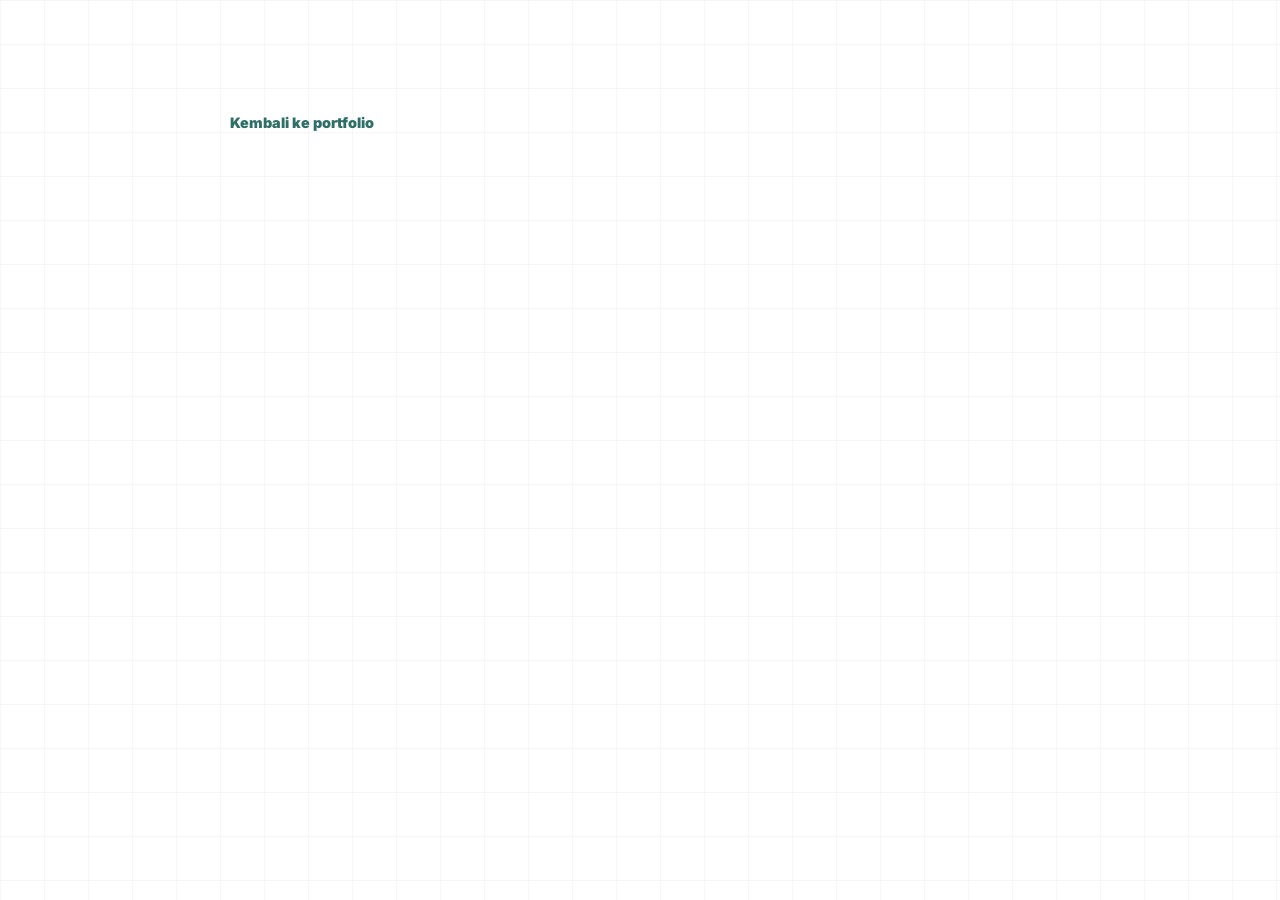
==== coding.html @ 18b26a3d "Update portfolio" ====
<!doctype html>
<html lang="id">
  <head>
    <meta charset="UTF-8" />
    <meta name="viewport" content="width=device-width, initial-scale=1.0" />
    <title>Coding & Dev | JerS7</title>
    <link rel="preconnect" href="https://fonts.googleapis.com" />
    <link rel="preconnect" href="https://fonts.gstatic.com" crossorigin />
    <link
      href="https://fonts.googleapis.com/css2?family=Inter:wght@400;500;600;700;800;900&display=swap"
      rel="stylesheet"
    />
    <link rel="stylesheet" href="styles.css" />
  </head>
  <body>
    <main class="detail-page">
      <div class="detail-shell">
        <a class="back-link" href="index.html">Kembali ke portfolio</a>
      </div>
    </main>
  </body>
</html>
---- styles.css ----
:root {
  color-scheme: light;
  --bg: #ffffff;
  --surface: #ffffff;
  --ink: #171717;
  --muted: #666666;
  --accent: #2f6f68;
  --accent-soft: #e8f4f1;
  --line: rgba(23, 23, 23, 0.14);
  --shadow: 7px 7px 0 rgba(47, 111, 104, 0.18);
}

* {
  box-sizing: border-box;
}

html {
  scroll-behavior: smooth;
}

body {
  margin: 0;
  min-height: 100vh;
  background:
    linear-gradient(rgba(23, 23, 23, 0.035) 1px, transparent 1px),
    linear-gradient(90deg, rgba(23, 23, 23, 0.035) 1px, transparent 1px),
    var(--bg);
  background-size: 44px 44px, 44px 44px, auto;
  color: var(--ink);
  font-family: Inter, Arial, Helvetica, sans-serif;
}

a {
  color: inherit;
  text-decoration: none;
}

.site-header {
  position: fixed;
  top: 0;
  left: 0;
  z-index: 20;
  display: flex;
  justify-content: center;
  width: 100%;
  padding: 22px 16px;
  background: transparent;
  pointer-events: none;
}

.page-switcher {
  display: flex;
  gap: 12px;
  background: transparent;
  pointer-events: auto;
  perspective: 700px;
}

.page-switcher button {
  display: inline-flex;
  align-items: center;
  justify-content: center;
  width: 46px;
  min-height: 42px;
  padding: 0;
  border: 1px solid var(--line);
  border-radius: 6px;
  background: rgba(255, 255, 255, 0.72);
  color: var(--ink);
  font: inherit;
  font-size: 0.92rem;
  font-weight: 800;
  backdrop-filter: blur(12px);
  cursor: pointer;
  transition:
    transform 180ms ease,
    color 180ms ease,
    border-color 180ms ease,
    background 180ms ease,
    box-shadow 180ms ease;
}

.page-switcher button:hover,
.page-switcher button:focus-visible,
.page-switcher button.is-active {
  border-color: var(--accent);
  background: var(--accent-soft);
  color: var(--ink);
  box-shadow: var(--shadow);
  transform: translate(-3px, -3px) rotateX(8deg) rotateY(-8deg);
  outline: none;
}

.page-switcher svg {
  width: 19px;
  height: 19px;
  fill: currentColor;
  flex: 0 0 auto;
}

.language-toggle {
  position: fixed;
  top: 22px;
  right: 24px;
  z-index: 21;
  display: inline-grid;
  width: 46px;
  min-height: 42px;
  place-items: center;
  border: 1px solid var(--line);
  border-radius: 6px;
  background: rgba(255, 255, 255, 0.72);
  color: var(--ink);
  font: inherit;
  font-size: 0.82rem;
  font-weight: 900;
  backdrop-filter: blur(12px);
  cursor: pointer;
  transition:
    transform 180ms ease,
    border-color 180ms ease,
    background 180ms ease,
    box-shadow 180ms ease;
}

.language-toggle:hover,
.language-toggle:focus-visible {
  border-color: var(--accent);
  background: var(--accent-soft);
  box-shadow: var(--shadow);
  transform: translate(-3px, -3px);
  outline: none;
}

.icon-dock {
  position: fixed;
  top: 50%;
  right: max(24px, calc((100vw - 820px) / 2 - 78px));
  z-index: 19;
  display: grid;
  gap: 12px;
  opacity: 0;
  pointer-events: none;
  transform: translateY(-44%);
  transition:
    opacity 220ms ease,
    transform 220ms ease;
}

.icon-dock.is-visible {
  opacity: 1;
  pointer-events: auto;
  transform: translateY(-50%);
}

.icon-dock a {
  display: grid;
  width: 48px;
  aspect-ratio: 1;
  place-items: center;
  border: 1px solid var(--line);
  border-radius: 6px;
  background: rgba(255, 255, 255, 0.78);
  color: var(--ink);
  backdrop-filter: blur(12px);
  transition:
    transform 180ms ease,
    border-color 180ms ease,
    background 180ms ease,
    box-shadow 180ms ease;
}

.icon-dock a:hover,
.icon-dock a:focus-visible {
  border-color: var(--accent);
  background: var(--accent-soft);
  box-shadow: var(--shadow);
  transform: translate(-3px, -3px);
  outline: none;
}

.icon-dock svg {
  width: 20px;
  height: 20px;
  fill: currentColor;
}

.welcome-section,
.content-section {
  width: min(820px, calc(100% - 32px));
  margin: 0 auto;
}

.welcome-section {
  display: grid;
  min-height: 100vh;
  place-items: center;
  padding: 130px 0 82px;
  text-align: center;
}

.eyebrow {
  margin: 0 0 14px;
  color: var(--accent);
  font-size: 0.78rem;
  font-weight: 900;
  letter-spacing: 0.1em;
  text-transform: uppercase;
}

h1,
h2,
h3,
p,
summary {
  overflow-wrap: anywhere;
}

h1 {
  margin: 0;
  font-size: clamp(4rem, 15vw, 10rem);
  line-height: 0.82;
  letter-spacing: 0;
  text-shadow: 0 16px 50px rgba(47, 111, 104, 0.12);
}

h2 {
  margin: 0;
  font-size: clamp(2.2rem, 7vw, 4.8rem);
  line-height: 0.95;
  letter-spacing: 0;
}

h3 {
  margin: 0 0 16px;
  font-size: clamp(1.45rem, 3vw, 2.2rem);
}

.welcome-text {
  max-width: 680px;
  margin: 28px auto 0;
  color: var(--muted);
  font-size: clamp(1rem, 2vw, 1.18rem);
  line-height: 1.8;
}

.section-divider {
  display: flex;
  align-items: center;
  justify-content: center;
  width: min(820px, calc(100% - 32px));
  height: 110px;
  margin: 0 auto;
}

.section-divider span {
  display: block;
  width: 100%;
  height: 1px;
  background: linear-gradient(90deg, transparent, var(--line), var(--accent), var(--line), transparent);
}

.content-section {
  padding: 84px 0;
}

.section-heading {
  max-width: 600px;
  margin-bottom: 34px;
}

.section-heading.centered {
  margin-right: auto;
  margin-left: auto;
  text-align: center;
}

.intro-grid {
  display: grid;
  grid-template-columns: minmax(0, 1fr) 240px;
  gap: 48px;
  align-items: center;
}

.label {
  margin: 34px 0 10px;
  color: var(--accent);
  font-size: 0.82rem;
  font-weight: 900;
  text-transform: uppercase;
}

.intro-copy p:not(.label),
.qa-list p,
.what-list p {
  color: var(--muted);
  line-height: 1.75;
}

.photo-space {
  margin: 0;
}

.photo-placeholder {
  display: grid;
  width: min(100%, 230px);
  aspect-ratio: 1;
  place-items: center;
  border: 1px solid var(--line);
  border-radius: 50%;
  background: #f5f5f3;
  color: var(--muted);
  font-weight: 800;
  overflow: hidden;
}

.photo-placeholder img {
  width: 100%;
  height: 100%;
  object-fit: cover;
}

.photo-space figcaption {
  margin-top: 12px;
  color: var(--muted);
  font-size: 0.88rem;
  line-height: 1.5;
}

.what-list {
  display: grid;
  gap: 0;
  border-top: 1px solid var(--line);
}

.what-list article {
  display: grid;
  grid-template-columns: 52px minmax(0, 0.75fr) minmax(0, 1.05fr) auto;
  gap: 22px;
  align-items: baseline;
  padding: 24px 0;
  border-bottom: 1px solid var(--line);
}

.what-list span {
  color: var(--accent);
  font-size: 0.82rem;
  font-weight: 900;
}

.what-list h3 {
  margin: 0;
  font-size: clamp(1.1rem, 2vw, 1.45rem);
}

.what-list p {
  margin: 0;
}

.what-list a,
.detail-link {
  color: var(--accent);
  font-size: 0.88rem;
  font-weight: 900;
  white-space: nowrap;
}

.detail-page {
  min-height: 100vh;
  padding: 112px 16px 72px;
}

.detail-shell {
  width: min(820px, 100%);
  margin: 0 auto;
}

.detail-header {
  margin-bottom: 54px;
}

.back-link {
  display: inline-flex;
  margin-bottom: 28px;
  color: var(--accent);
  font-size: 0.9rem;
  font-weight: 900;
}

.detail-header p {
  max-width: 640px;
  color: var(--muted);
  line-height: 1.75;
}

.detail-grid {
  display: grid;
  gap: 18px;
}

.detail-card {
  padding: 24px 0;
  border-top: 1px solid var(--line);
}

.detail-card:last-child {
  border-bottom: 1px solid var(--line);
}

.detail-card p {
  color: var(--muted);
  line-height: 1.75;
}

.qa-list {
  display: grid;
  gap: 14px;
  max-width: 820px;
  margin: 0 auto;
}

.qa-list details {
  padding: 0 20px;
  border: 1px solid var(--line);
  border-radius: 8px;
  background: var(--surface);
}

.qa-list summary {
  cursor: pointer;
  padding: 20px 0;
  color: var(--ink);
  font-weight: 900;
  list-style: none;
}

.qa-list summary::-webkit-details-marker {
  display: none;
}

.qa-list summary::after {
  content: "+";
  float: right;
  color: var(--accent);
  font-size: 1.35rem;
  line-height: 1;
}

.qa-list details[open] summary::after {
  content: "-";
}

.qa-list p {
  margin: 0;
  padding: 0 0 20px;
}

.site-footer {
  position: relative;
  display: grid;
  min-height: 320px;
  margin-top: 72px;
  padding: 64px 16px 0;
  align-items: start;
  justify-items: center;
  overflow: hidden;
  text-align: center;
  font-size: 0.94rem;
}

.footer-wave {
  position: absolute;
  right: 0;
  bottom: 0;
  left: 0;
  height: 210px;
  overflow: hidden;
  background: linear-gradient(to bottom, transparent, #f8faf8 42%, #ffffff);
}

.footer-wave::before,
.footer-wave::after {
  position: absolute;
  inset: 0;
  content: "";
  pointer-events: none;
}

.footer-wave::before {
  background:
    radial-gradient(ellipse at 28% 70%, rgba(47, 111, 104, 0.1), transparent 34%),
    radial-gradient(ellipse at 70% 54%, rgba(23, 23, 23, 0.07), transparent 30%);
}

.footer-wave::after {
  background:
    linear-gradient(to bottom, var(--bg), transparent 20%, transparent 88%, var(--bg)),
    linear-gradient(to right, var(--bg), transparent 16%, transparent 84%, var(--bg));
}

.dense-dots,
.dense-dots::before,
.dense-dots::after {
  position: absolute;
  inset: -46px -28px;
  background-image: radial-gradient(circle, rgba(23, 23, 23, 0.58) 1.25px, transparent 1.55px);
  background-size: 10px 10px;
}

.dense-dots {
  opacity: 0.72;
  transform: perspective(520px) rotateX(58deg) translateY(24px) scale(1.08);
  animation: dots-drift 18s ease-in-out infinite;
  mask-image:
    radial-gradient(ellipse at 20% 54%, black 0 18%, transparent 38%),
    radial-gradient(ellipse at 48% 48%, black 0 26%, transparent 48%),
    radial-gradient(ellipse at 78% 58%, black 0 20%, transparent 40%),
    linear-gradient(black, black);
}

.dense-dots::before {
  opacity: 0.42;
  transform: translateY(-24px) skewY(-4deg);
  animation: dots-stream 22s linear infinite;
}

.dense-dots::after {
  opacity: 0.3;
  transform: translateY(28px) skewY(5deg);
  animation: dots-stream 26s linear infinite reverse;
}

.copyright {
  position: relative;
  z-index: 1;
  max-width: min(560px, calc(100% - 32px));
  margin: 0;
  color: var(--ink);
  font-weight: 900;
  line-height: 1.6;
  text-shadow:
    0 1px 0 rgba(255, 255, 255, 0.95),
    0 12px 32px rgba(255, 255, 255, 0.92);
}

@keyframes dots-drift {
  0%,
  100% {
    transform: perspective(520px) rotateX(58deg) translate3d(-10px, 30px, 0) scale(1.08);
  }

  50% {
    transform: perspective(520px) rotateX(58deg) translate3d(10px, 12px, 0) scale(1.1);
  }
}

@keyframes dots-stream {
  from {
    background-position: 0 0;
  }

  to {
    background-position: 80px 40px;
  }
}

.reveal {
  opacity: 0;
  transform: translateY(22px);
  transition:
    opacity 700ms ease,
    transform 700ms ease;
}

.reveal.is-visible {
  opacity: 1;
  transform: translateY(0);
}

@media (prefers-reduced-motion: reduce) {
  *,
  *::before,
  *::after {
    scroll-behavior: auto !important;
    transition-duration: 1ms !important;
    animation-duration: 1ms !important;
  }
}

@media (max-width: 820px) {
  .site-header {
    padding-top: 14px;
  }

  .language-toggle {
    top: 14px;
    right: 16px;
    width: 42px;
    min-height: 38px;
  }

  .page-switcher {
    width: min(calc(100% - 62px), 430px);
    overflow-x: auto;
  }

  .page-switcher button {
    flex: 0 0 42px;
  }

  .welcome-section {
    min-height: 88vh;
    padding-top: 112px;
  }

  .content-section {
    padding: 64px 0;
  }

  .intro-grid {
    grid-template-columns: 1fr;
    gap: 30px;
  }

  .photo-space {
    max-width: 260px;
  }

  .icon-dock {
    top: auto;
    right: 16px;
    bottom: 18px;
    grid-auto-flow: column;
    transform: none;
  }

  .icon-dock.is-visible {
    transform: none;
  }

  .what-list article {
    grid-template-columns: 42px 1fr;
    gap: 12px 18px;
  }

  .what-list p,
  .what-list a {
    grid-column: 2;
  }
}

@media (max-width: 520px) {
  .page-switcher {
    gap: 6px;
  }

  .page-switcher button {
    min-height: 38px;
    width: 42px;
    padding: 0;
    font-size: 0.82rem;
  }

  .section-divider {
    height: 74px;
  }

  .icon-dock a {
    width: 44px;
  }

}
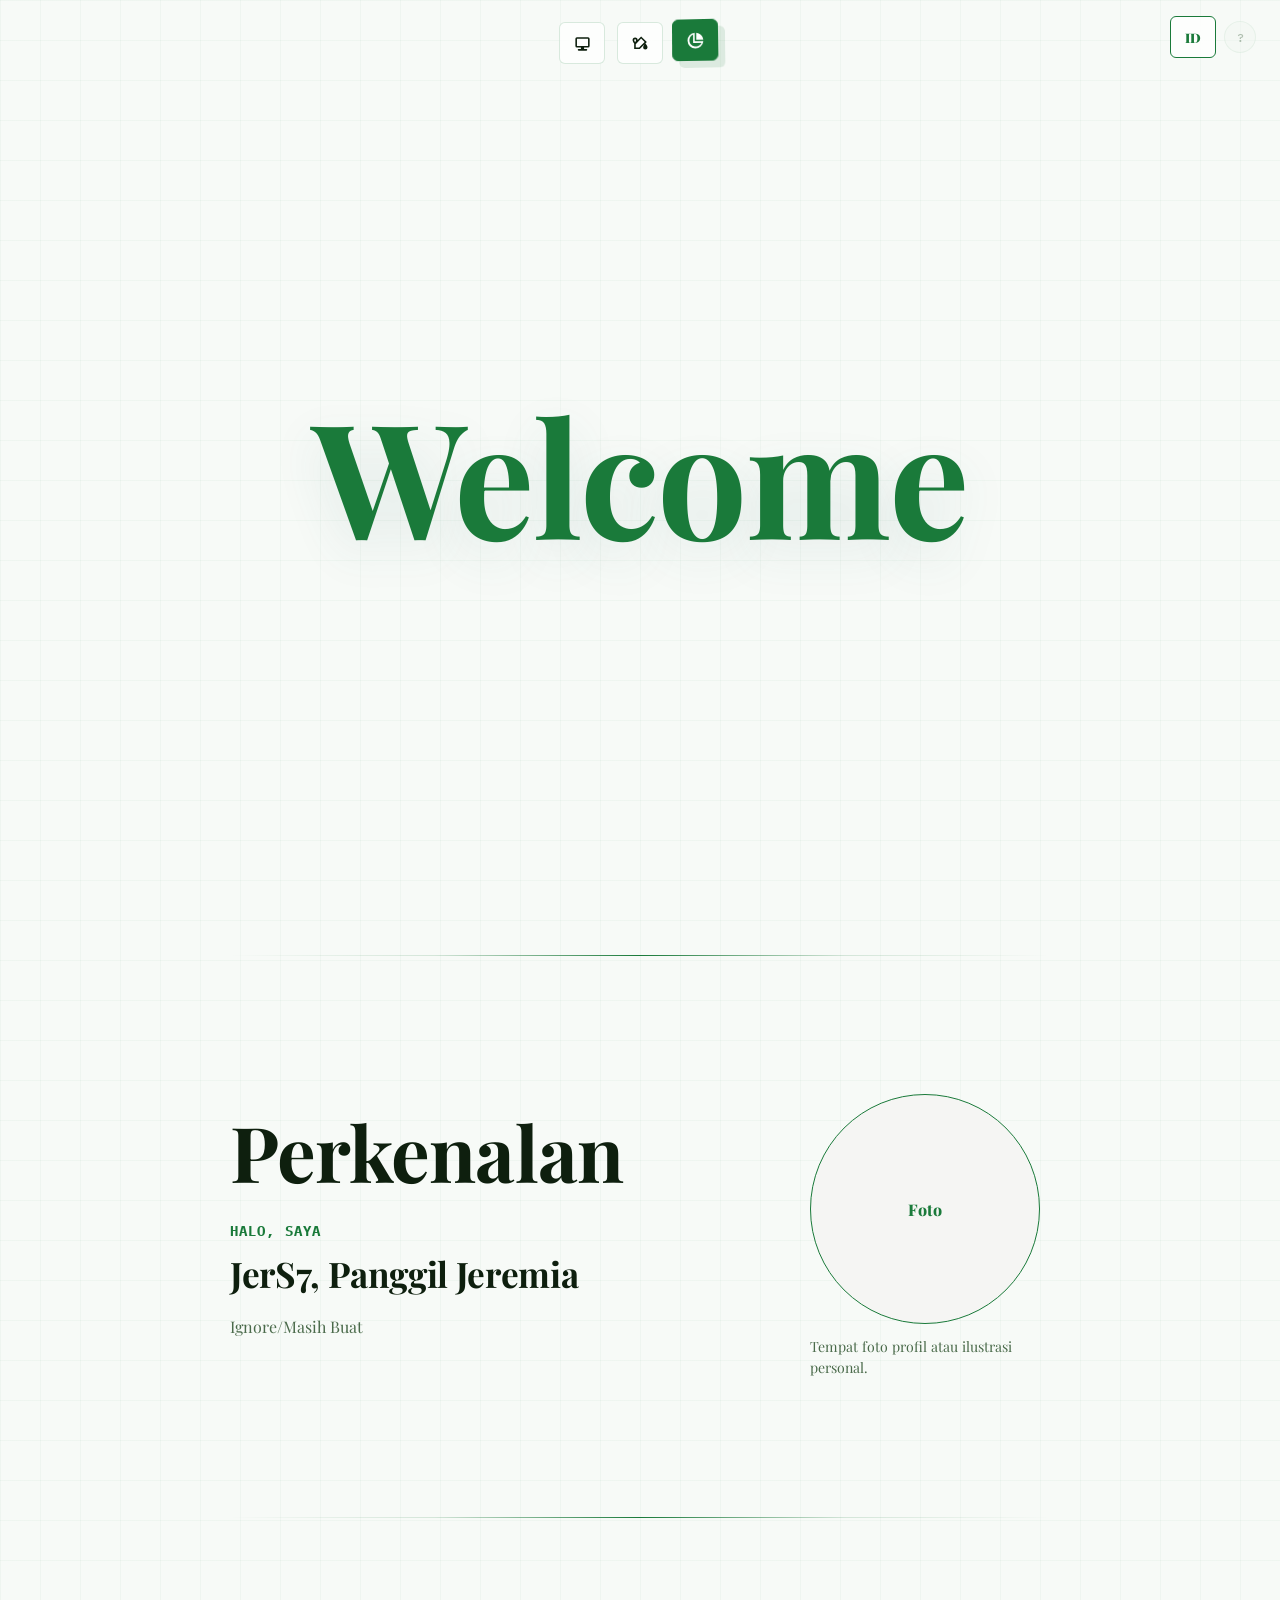
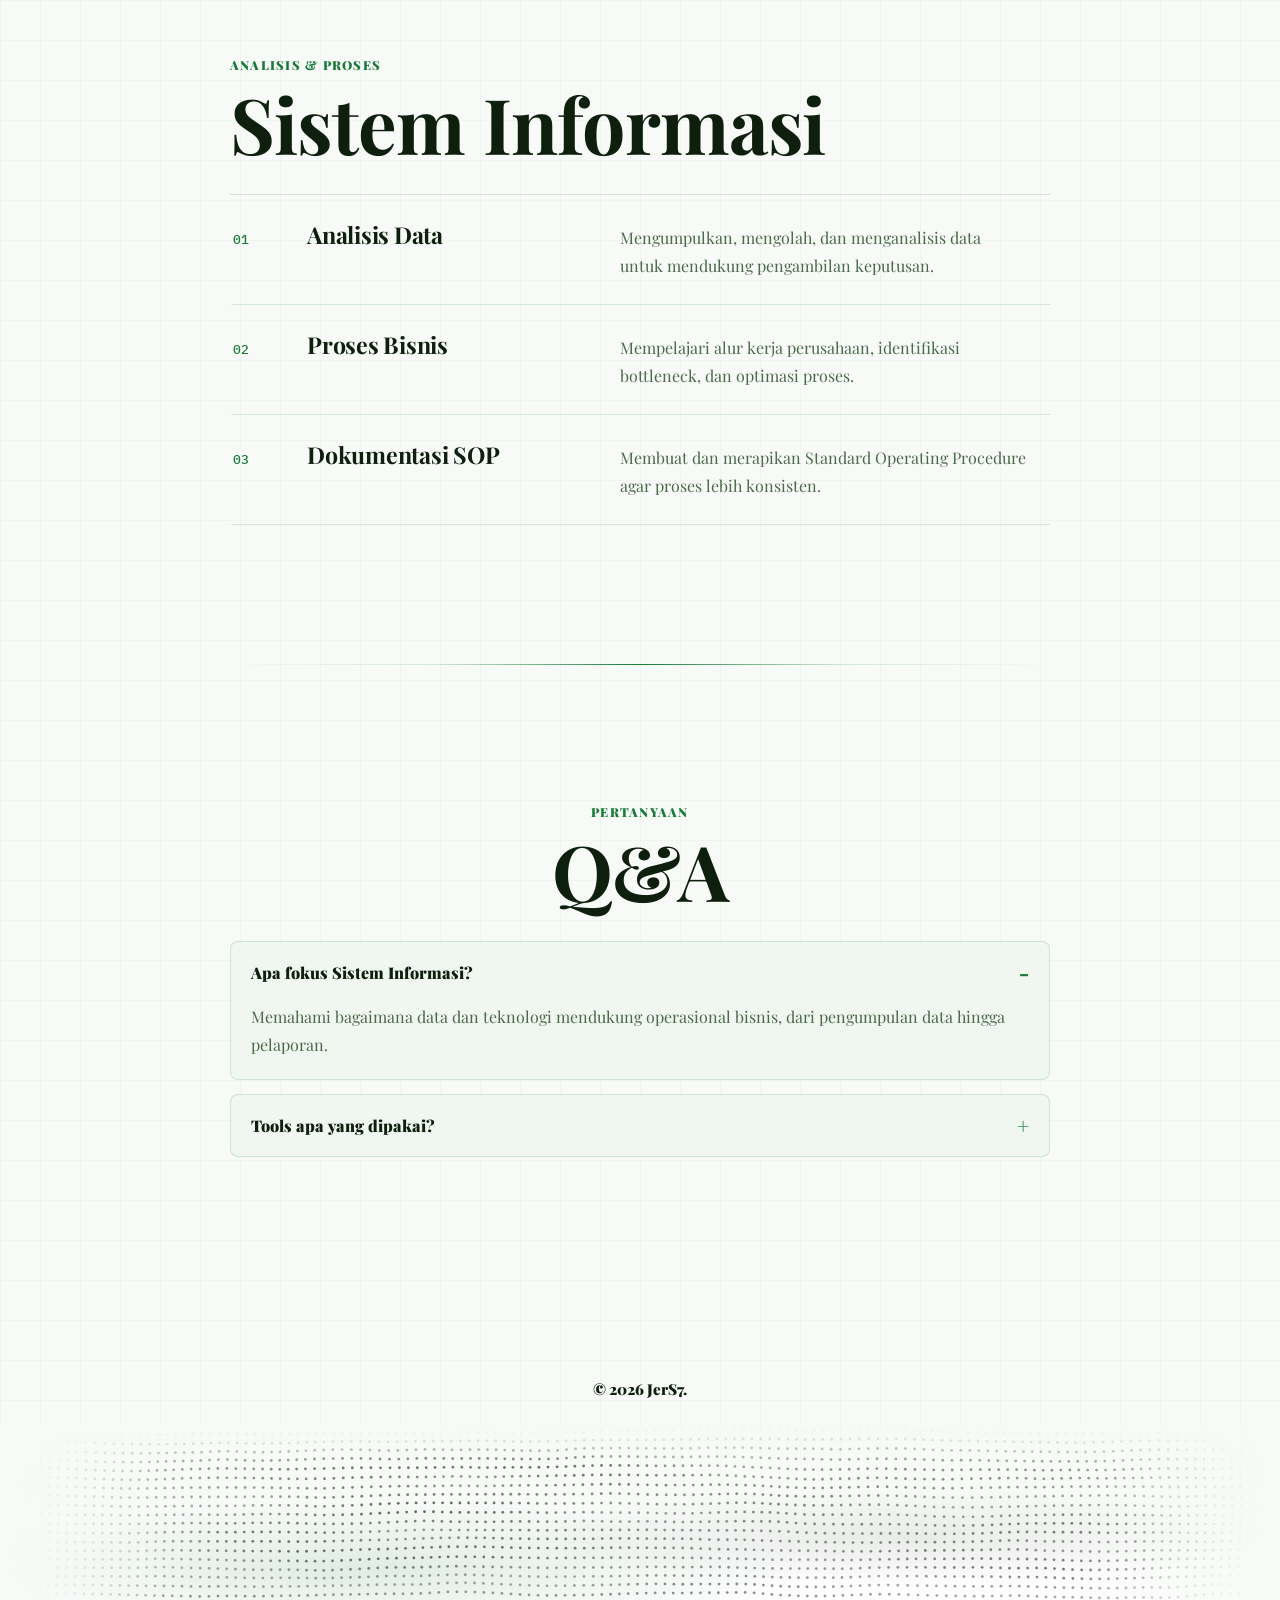
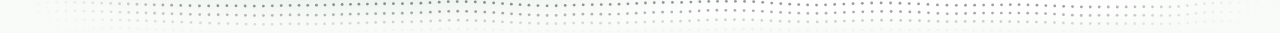
==== commit 0e9142c7: "Upadate2" ====
--- a/coding.html
+++ b/coding.html
@@ -3,20 +3,191 @@
   <head>
     <meta charset="UTF-8" />
     <meta name="viewport" content="width=device-width, initial-scale=1.0" />
-    <title>Coding & Dev | JerS7</title>
+    <meta
+      name="description"
+      content="Portfolio Sistem Informasi — JerS7. Analisis data, proses bisnis, dan dokumentasi SOP."
+    />
+    <title>Sistem Informasi | JerS7</title>
     <link rel="preconnect" href="https://fonts.googleapis.com" />
     <link rel="preconnect" href="https://fonts.gstatic.com" crossorigin />
     <link
-      href="https://fonts.googleapis.com/css2?family=Inter:wght@400;500;600;700;800;900&display=swap"
+      href="https://fonts.googleapis.com/css2?family=Playfair+Display:wght@400;500;600;700;800;900&family=IBM+Plex+Mono:wght@400;500&display=swap"
       rel="stylesheet"
     />
-    <link rel="stylesheet" href="styles.css" />
+    <link rel="stylesheet" href="styles-system.css" />
   </head>
-  <body>
-    <main class="detail-page">
-      <div class="detail-shell">
-        <a class="back-link" href="index.html">Kembali ke portfolio</a>
+  <body class="theme-system">
+    <header class="site-header">
+      <nav class="page-switcher" aria-label="Pindah bagian portfolio">
+        <button type="button" data-view="coding" aria-label="Coding & Dev">
+          <svg viewBox="0 0 24 24" aria-hidden="true">
+            <path d="M5 4h14a2 2 0 0 1 2 2v9a2 2 0 0 1-2 2h-5v2h3a1 1 0 1 1 0 2H7a1 1 0 1 1 0-2h3v-2H5a2 2 0 0 1-2-2V6a2 2 0 0 1 2-2zm0 2v9h14V6H5z" />
+          </svg>
+        </button>
+        <button type="button" data-view="design" aria-label="Graphic Design">
+          <svg viewBox="0 0 24 24" aria-hidden="true">
+            <path d="M5.2 4.5A3.2 3.2 0 0 1 8.4 7.7c0 2.7-3.2 5.8-3.2 5.8S2 10.4 2 7.7a3.2 3.2 0 0 1 3.2-3.2zm0 2A1.2 1.2 0 0 0 4 7.7c0 .7.5 1.7 1.2 2.8.7-1.1 1.2-2.1 1.2-2.8a1.2 1.2 0 0 0-1.2-1.2zM12.8 3l7.2 7.2-8.9 8.9H4v-7.1L12.8 3zm0 2.8L6 12.8V17h4.2l7-6.8-4.4-4.4zM18.1 19.5a2.8 2.8 0 0 1-2.8-2.8c0-1.8 2.8-4.6 2.8-4.6s2.8 2.8 2.8 4.6a2.8 2.8 0 0 1-2.8 2.8z" />
+          </svg>
+        </button>
+        <button class="is-active" type="button" data-view="system" aria-label="Sistem Informasi">
+          <svg viewBox="0 0 24 24" aria-hidden="true">
+            <path d="M11 2.1V13h10.9A10 10 0 1 1 11 2.1zm2 0A10 10 0 0 1 21.9 11H13V2.1zM9 4.4A8 8 0 1 0 19.6 15H9V4.4z" />
+          </svg>
+        </button>
+      </nav>
+    </header>
+
+    <div class="top-controls">
+      <button class="language-toggle" type="button" aria-label="Switch language">
+        ID
+      </button>
+      <button class="easter-egg-btn" type="button" aria-label="Easter egg" title="?">
+        ?
+      </button>
+    </div>
+
+    <!-- Easter Egg Overlay -->
+    <div class="easter-overlay" aria-hidden="true">
+      <canvas class="easter-canvas"></canvas>
+    </div>
+
+    <nav class="icon-dock" aria-label="Navigasi cepat">
+      <a href="#welcome" aria-label="Ke bagian Welcome">
+        <svg viewBox="0 0 24 24" aria-hidden="true">
+          <path d="M12 3l2.2 5.2 5.6.5-4.2 3.7 1.3 5.5L12 15l-4.9 2.9 1.3-5.5-4.2-3.7 5.6-.5L12 3z" />
+        </svg>
+      </a>
+      <a href="#intro" aria-label="Ke bagian Perkenalan">
+        <svg viewBox="0 0 24 24" aria-hidden="true">
+          <path d="M12 12.5a4.5 4.5 0 1 0-4.5-4.5 4.5 4.5 0 0 0 4.5 4.5zm0 2c-4.1 0-7.5 2.2-7.5 5v.5h15v-.5c0-2.8-3.4-5-7.5-5z" />
+        </svg>
+      </a>
+      <a href="#what-i-do" aria-label="Ke bagian What I Do">
+        <svg viewBox="0 0 24 24" aria-hidden="true">
+          <path d="M4 5.5A2.5 2.5 0 0 1 6.5 3h11A2.5 2.5 0 0 1 20 5.5v13a2.5 2.5 0 0 1-2.5 2.5h-11A2.5 2.5 0 0 1 4 18.5v-13zM6 7h12V5.5a.5.5 0 0 0-.5-.5h-11a.5.5 0 0 0-.5.5V7zm0 2v9.5a.5.5 0 0 0 .5.5h11a.5.5 0 0 0 .5-.5V9H6zm2 2h3v3H8v-3zm5 0h3v1.4h-3V11zm0 2.2h3V16h-3v-2.8zM8 15h3v1H8v-1z" />
+        </svg>
+      </a>
+      <a href="#qa" aria-label="Ke bagian Q&A">
+        <svg viewBox="0 0 24 24" aria-hidden="true">
+          <path d="M12 3.5c-4.7 0-8.5 3.2-8.5 7.2 0 2.3 1.3 4.4 3.4 5.7l-.6 3.1 3.4-1.8c.7.1 1.5.2 2.3.2 4.7 0 8.5-3.2 8.5-7.2S16.7 3.5 12 3.5zm-.7 10.4v-.2c0-1.1.6-1.8 1.5-2.4.8-.5 1.3-.9 1.3-1.7 0-.9-.7-1.5-1.9-1.5-1 0-1.8.4-2.5 1l-.9-1.5c.9-.8 2.1-1.3 3.6-1.3 2.3 0 3.8 1.3 3.8 3.1 0 1.5-.9 2.3-1.9 2.9-.8.5-1.1.9-1.1 1.6h-1.9zm-.1 3.1v-2.1h2.2V17h-2.2z" />
+        </svg>
+      </a>
+    </nav>
+
+    <main>
+      <section id="welcome" class="welcome-section reveal">
+        <h1 data-id="Welcome" data-en="Welcome">Welcome</h1>
+      </section>
+
+      <div class="section-divider" aria-hidden="true">
+        <span></span>
       </div>
+
+      <section id="intro" class="content-section intro-section reveal">
+        <div class="intro-grid">
+          <div class="intro-copy">
+            <h2 data-id="Perkenalan" data-en="About Me">Perkenalan</h2>
+            <p class="label" data-id="Halo, saya" data-en="Hello, I am">Halo, saya</p>
+            <h3 data-id="JerS7, Panggil Jeremia" data-en="JerS7, call me Jeremia">JerS7, Panggil Jeremia</h3>
+            <p>
+              Ignore/Masih Buat
+            </p>
+          </div>
+
+          <figure class="photo-space" aria-label="Tempat foto profil">
+            <div class="photo-placeholder">Foto</div>
+            <figcaption>Tempat foto profil atau ilustrasi personal.</figcaption>
+          </figure>
+        </div>
+      </section>
+
+      <div class="section-divider" aria-hidden="true">
+        <span></span>
+      </div>
+
+      <section id="what-i-do" class="content-section what-section reveal">
+        <div class="section-heading">
+          <p class="eyebrow" data-id="Analisis & Proses" data-en="Analysis & Process">Analysis & Process</p>
+          <h2 data-id="Sistem Informasi" data-en="Information Systems">Sistem Informasi</h2>
+        </div>
+
+        <div class="what-list">
+          <article>
+            <span>01</span>
+            <h3 data-id="Analisis Data" data-en="Data Analysis">Analisis Data</h3>
+            <p
+              data-id="Mengumpulkan, mengolah, dan menganalisis data untuk mendukung pengambilan keputusan."
+              data-en="Collecting, processing, and analyzing data to support decision making."
+            >
+              Mengumpulkan, mengolah, dan menganalisis data untuk mendukung pengambilan keputusan.
+            </p>
+          </article>
+          <article>
+            <span>02</span>
+            <h3 data-id="Proses Bisnis" data-en="Business Process">Proses Bisnis</h3>
+            <p
+              data-id="Mempelajari alur kerja perusahaan, identifikasi bottleneck, dan optimasi proses."
+              data-en="Learning company workflows, identifying bottlenecks, and optimizing processes."
+            >
+              Mempelajari alur kerja perusahaan, identifikasi bottleneck, dan optimasi proses.
+            </p>
+          </article>
+          <article>
+            <span>03</span>
+            <h3 data-id="Dokumentasi SOP" data-en="SOP Documentation">Dokumentasi SOP</h3>
+            <p
+              data-id="Membuat dan merapikan Standard Operating Procedure agar proses lebih konsisten."
+              data-en="Creating and organizing Standard Operating Procedures for consistent processes."
+            >
+              Membuat dan merapikan Standard Operating Procedure agar proses lebih konsisten.
+            </p>
+          </article>
+        </div>
+      </section>
+
+      <div class="section-divider" aria-hidden="true">
+        <span></span>
+      </div>
+
+      <section id="qa" class="content-section qa-section reveal">
+        <div class="section-heading centered">
+          <p class="eyebrow" data-id="Pertanyaan" data-en="Questions">Questions</p>
+          <h2 data-id="Q&A" data-en="Q&A">Q&A</h2>
+        </div>
+
+        <div class="qa-list">
+          <details open>
+            <summary data-id="Apa fokus Sistem Informasi?" data-en="What is the focus of Information Systems?">Apa fokus Sistem Informasi?</summary>
+            <p
+              data-id="Memahami bagaimana data dan teknologi mendukung operasional bisnis, dari pengumpulan data hingga pelaporan."
+              data-en="Understanding how data and technology support business operations, from data collection to reporting."
+            >
+              Memahami bagaimana data dan teknologi mendukung operasional bisnis, dari pengumpulan data hingga pelaporan.
+            </p>
+          </details>
+
+          <details>
+            <summary data-id="Tools apa yang dipakai?" data-en="What tools do you use?">Tools apa yang dipakai?</summary>
+            <p
+              data-id="Excel/Google Sheets untuk analisis, SQL untuk database, dan diagram tools untuk dokumentasi proses."
+              data-en="Excel/Google Sheets for analysis, SQL for databases, and diagram tools for process documentation."
+            >
+              Excel/Google Sheets untuk analisis, SQL untuk database, dan diagram tools untuk dokumentasi proses.
+            </p>
+          </details>
+        </div>
+      </section>
     </main>
+
+    <footer class="site-footer">
+      <p class="copyright">
+        &copy; 2026 JerS7. 
+      </p>
+      <div class="footer-wave" aria-hidden="true"></div>
+    </footer>
+
+    <script src="script.js"></script>
+    <script src="wave-dots.js"></script>
+    <script src="easter-egg.js"></script>
   </body>
 </html>
--- a/styles-system.css
+++ b/styles-system.css
@@ -0,0 +1,195 @@
+/* styles-system.css — Sistem Informasi theme (Analysis, Green) */
+
+/* Import base styles */
+@import url("styles.css");
+
+/* ══════════════════════════════════════════════
+   GREEN PALETTE — Analytical, Professional
+   ══════════════════════════════════════════════ */
+:root {
+  color-scheme: light;
+  --bg: #f7faf7;
+  --surface: #f0f6f0;
+  --ink: #0e1f0e;
+  --muted: #4a6a4a;
+  --accent: #1a7a3a;
+  --accent-soft: #e4f5e8;
+  --line: rgba(26, 122, 58, 0.16);
+  --shadow: 7px 7px 0 rgba(26, 122, 58, 0.12);
+}
+
+/* ══════════════════════════════════════════════
+   BODY — Clean, grid-based background
+   ══════════════════════════════════════════════ */
+body.theme-system {
+  background:
+    linear-gradient(rgba(26, 122, 58, 0.035) 1px, transparent 1px),
+    linear-gradient(90deg, rgba(26, 122, 58, 0.035) 1px, transparent 1px),
+    var(--bg);
+  background-size: 40px 40px, 40px 40px, auto;
+  font-family: 'Playfair Display', 'Georgia', 'Times New Roman', serif;
+}
+
+/* ══════════════════════════════════════════════
+   MONO ACCENT — For data/code elements
+   ══════════════════════════════════════════════ */
+code, pre, .mono {
+  font-family: 'IBM Plex Mono', 'Consolas', monospace;
+}
+
+/* ══════════════════════════════════════════════
+   TYPOGRAPHY — Professional, clear
+   ══════════════════════════════════════════════ */
+h1, h2, h3 {
+  letter-spacing: -0.01em;
+}
+
+.welcome-section h1 {
+  color: var(--accent);
+}
+
+/* ══════════════════════════════════════════════
+   BUTTONS & LINKS
+   ══════════════════════════════════════════════ */
+.page-switcher button.is-active {
+  background: var(--accent);
+  color: white;
+}
+
+.language-toggle {
+  border-color: var(--accent);
+  color: var(--accent);
+}
+
+.language-toggle:hover {
+  background: var(--accent);
+  color: white;
+}
+
+/* ══════════════════════════════════════════════
+   SECTION DIVIDERS
+   ══════════════════════════════════════════════ */
+.section-divider span::before {
+  background: var(--accent);
+}
+
+/* ══════════════════════════════════════════════
+   WHAT I DO CARDS — Data-driven hover
+   ══════════════════════════════════════════════ */
+.what-list article {
+  border-color: var(--line);
+  border-left: 3px solid transparent;
+}
+
+.what-list article span {
+  color: var(--accent);
+  font-family: 'IBM Plex Mono', monospace;
+  font-weight: 500;
+}
+
+/* ══════════════════════════════════════════════
+   Q&A DETAILS
+   ══════════════════════════════════════════════ */
+details summary::after {
+  color: var(--accent);
+}
+
+/* ══════════════════════════════════════════════
+   FOOTER WAVE — Green dots
+   ══════════════════════════════════════════════ */
+.footer-wave::before {
+  background:
+    radial-gradient(ellipse at 28% 70%, rgba(26, 122, 58, 0.12), transparent 34%),
+    radial-gradient(ellipse at 70% 54%, rgba(14, 31, 14, 0.07), transparent 30%);
+}
+
+/* ══════════════════════════════════════════════
+   PHOTO PLACEHOLDER
+   ══════════════════════════════════════════════ */
+.photo-placeholder {
+  border-color: var(--accent);
+  color: var(--accent);
+}
+
+/* ══════════════════════════════════════════════
+   ICON DOCK — Active state
+   ══════════════════════════════════════════════ */
+.icon-dock a:hover {
+  background: var(--accent-soft);
+  color: var(--accent);
+}
+
+/* ══════════════════════════════════════════════
+   ANALYSIS ACCENT — Extra touches
+   ══════════════════════════════════════════════ */
+.intro-copy .label {
+  color: var(--accent);
+  font-family: 'IBM Plex Mono', monospace;
+  font-size: 0.85em;
+  text-transform: uppercase;
+  letter-spacing: 0.08em;
+}
+
+/* Eyebrow in green */
+.eyebrow {
+  color: var(--accent);
+}
+
+/* ══════════════════════════════════════════════
+   TOP CONTROLS — Button grouping
+   ══════════════════════════════════════════════ */
+.top-controls {
+  position: fixed;
+  top: 16px;
+  right: 24px;
+  z-index: 100;
+  display: flex;
+  gap: 8px;
+  align-items: center;
+}
+
+/* ══════════════════════════════════════════════
+   EASTER EGG — Hidden button
+   ══════════════════════════════════════════════ */
+.easter-egg-btn {
+  width: 32px;
+  height: 32px;
+  border-radius: 50%;
+  border: 1.5px solid var(--line);
+  background: var(--surface);
+  color: var(--muted);
+  font-family: 'IBM Plex Mono', monospace;
+  font-size: 0.75rem;
+  font-weight: 500;
+  cursor: pointer;
+  opacity: 0.4;
+  transition: opacity 200ms ease, border-color 200ms ease;
+}
+
+.easter-egg-btn:hover {
+  opacity: 0.8;
+  border-color: var(--accent);
+  color: var(--accent);
+}
+
+/* ══════════════════════════════════════════════
+   EASTER EGG OVERLAY
+   ══════════════════════════════════════════════ */
+.easter-overlay {
+  position: fixed;
+  inset: 0;
+  z-index: 99;
+  pointer-events: none;
+  opacity: 0;
+  transition: opacity 300ms ease;
+}
+
+.easter-overlay.is-active {
+  opacity: 1;
+  pointer-events: auto;
+}
+
+.easter-canvas {
+  position: absolute;
+  inset: 0;
+}
